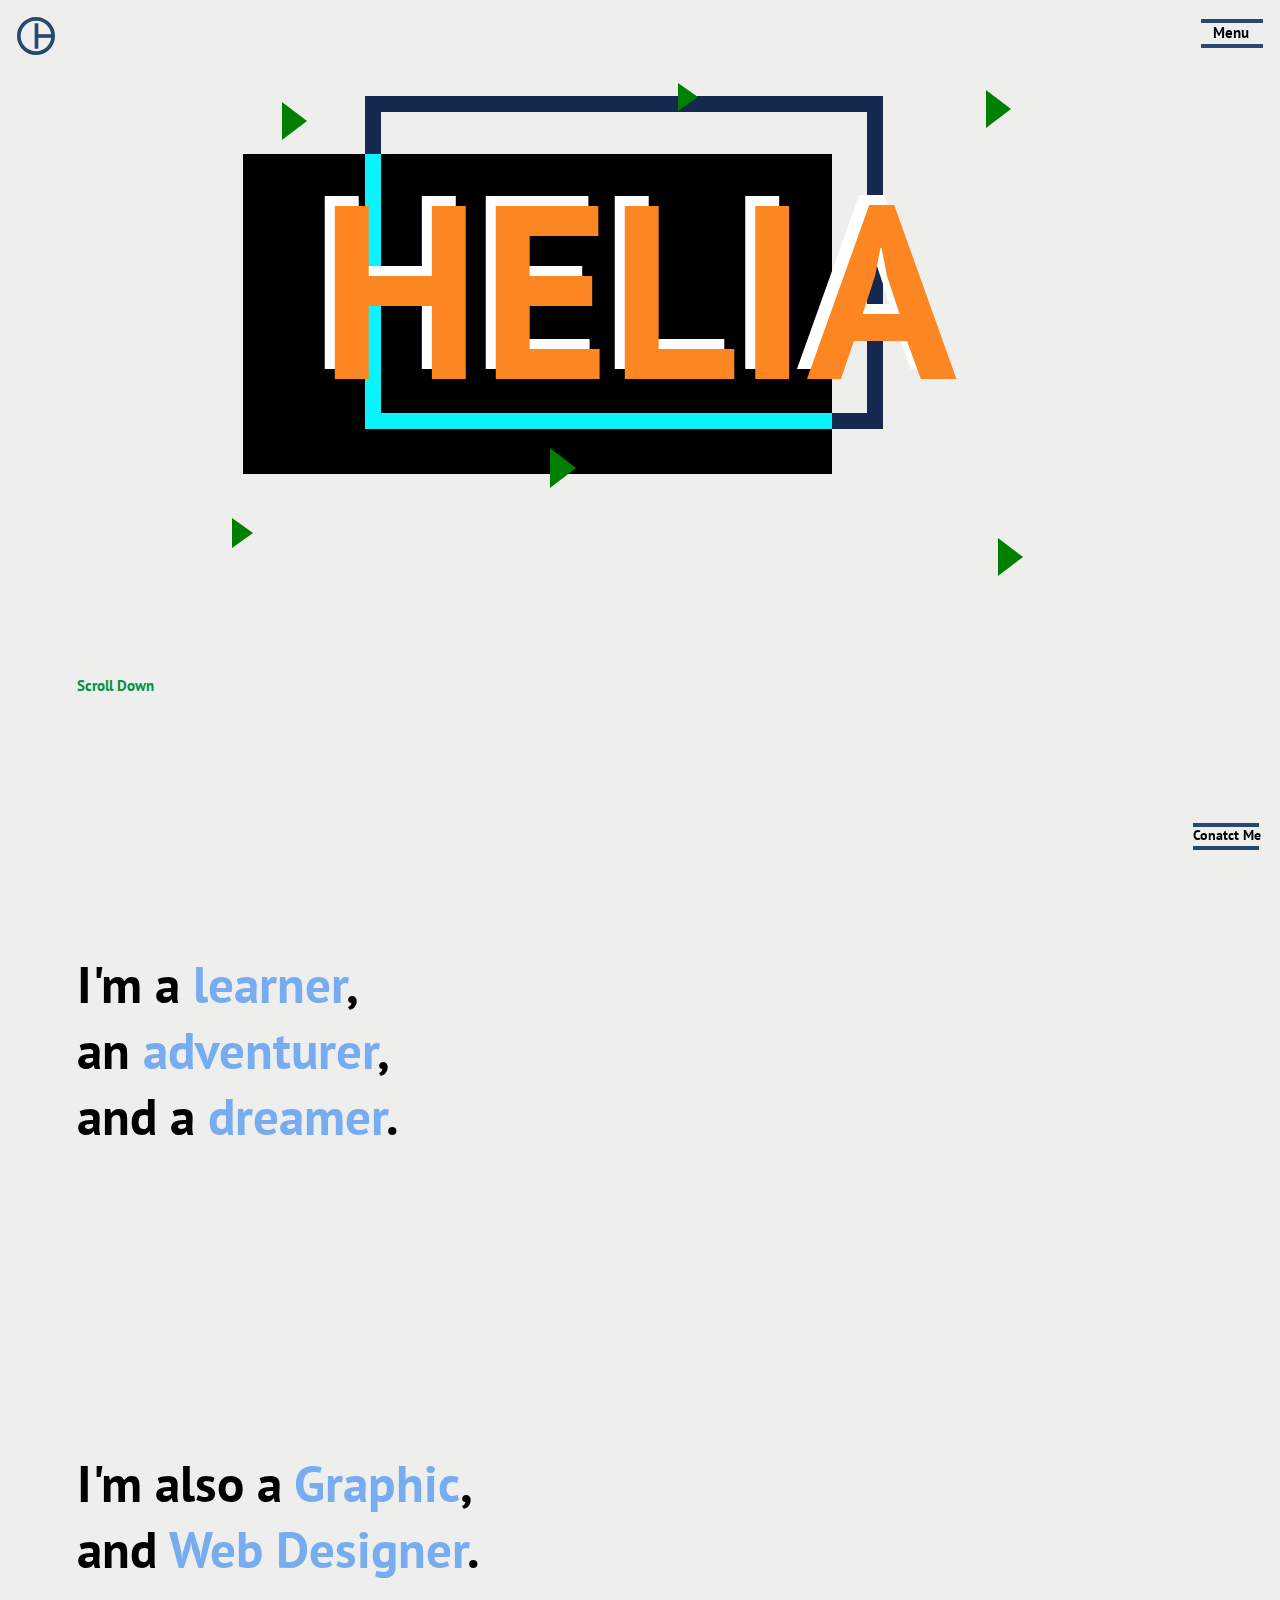
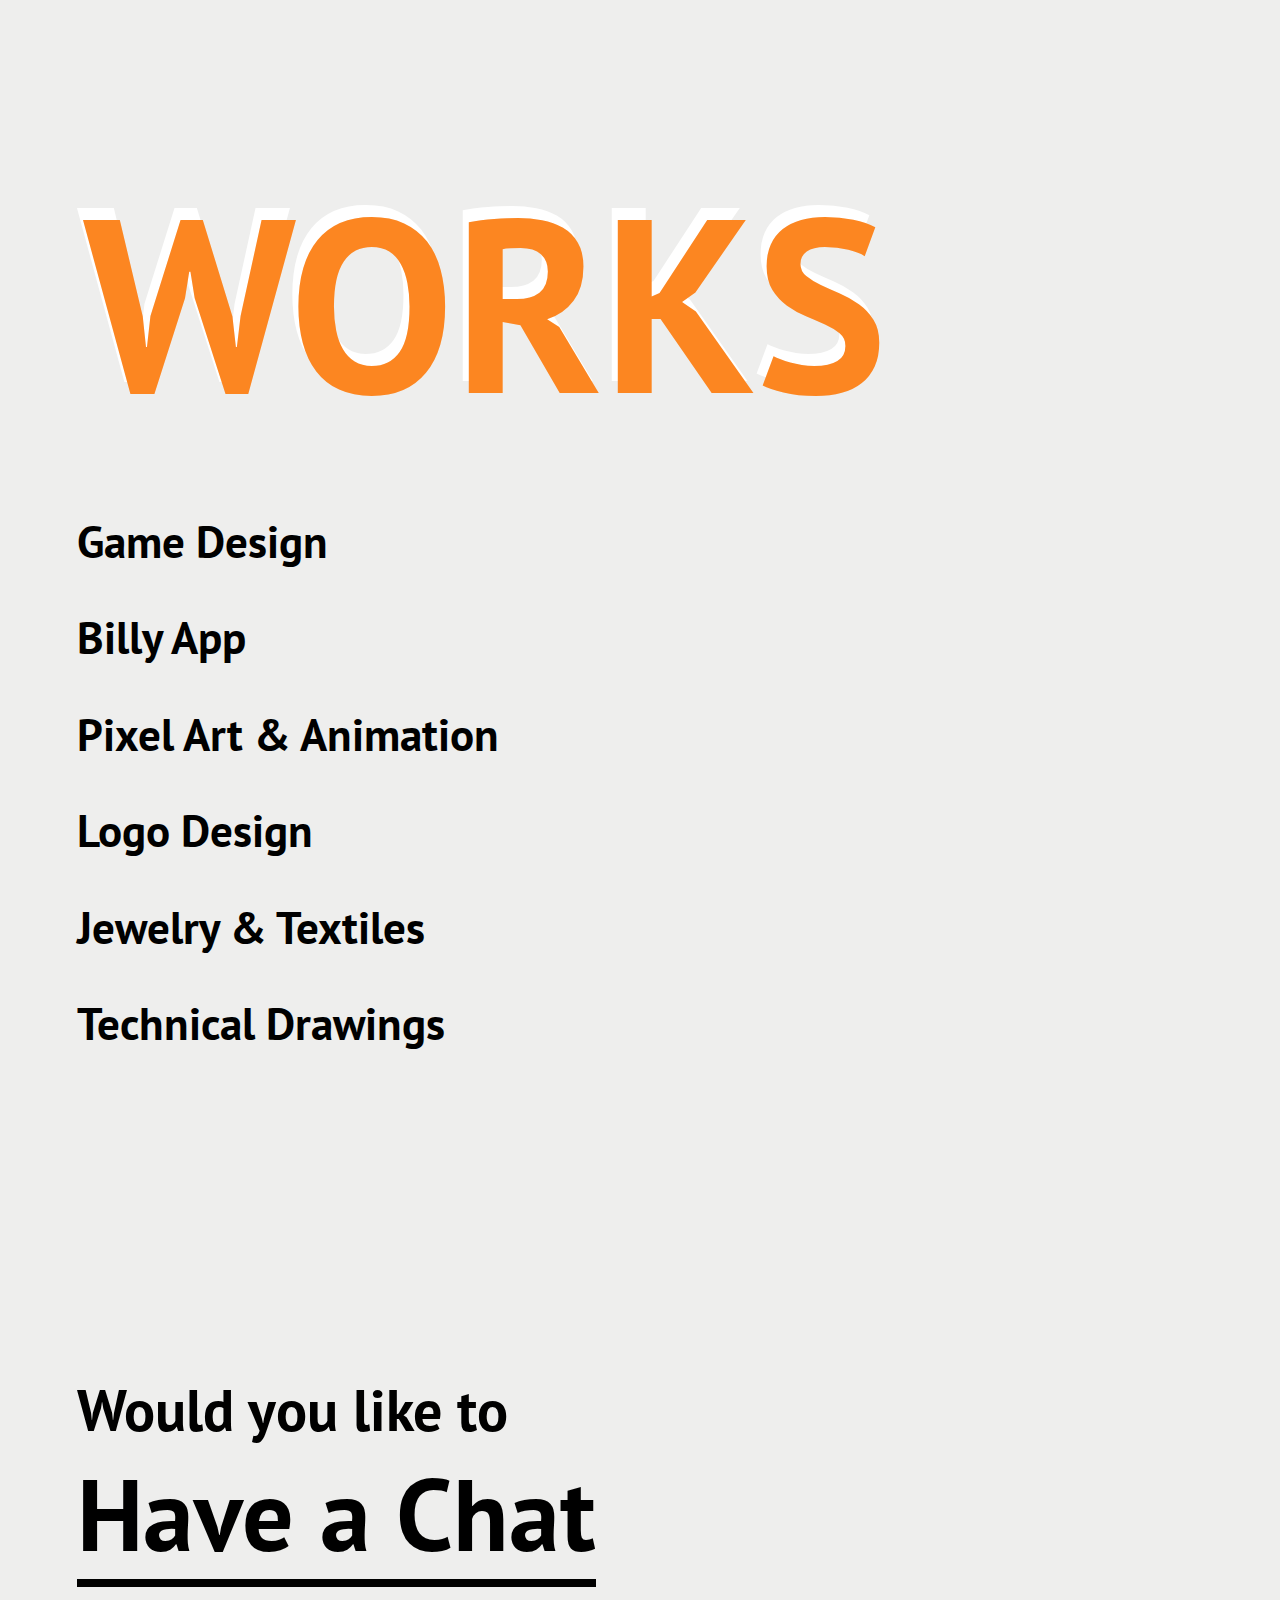
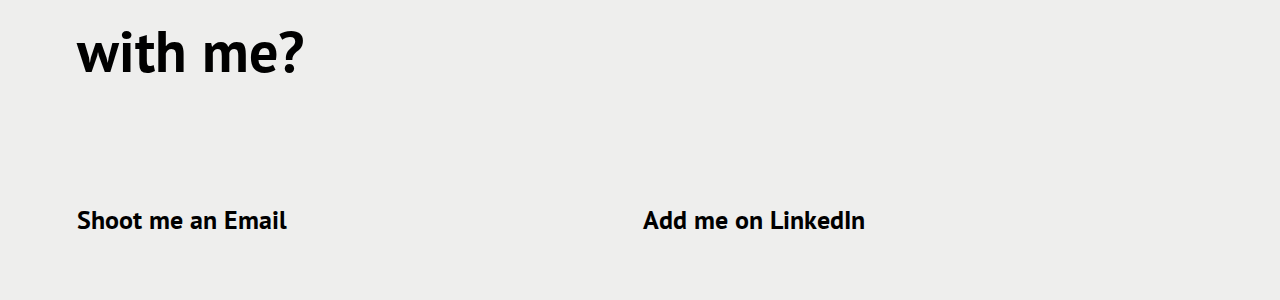
==== index.html @ 4e8e3daa "Add files via upload" ====
<!DOCTYPE html>
<html lang="en">

<head>
  <meta charset="UTF-8">
  <meta name="viewport" content="width=device-width, initial-scale=1.0">
  <meta http-equiv="X-UA-Compatible" content="ie=edge">
  <title>Portfolio</title>
  <link rel="icon" href="images/logo.svg">
  <link rel="stylesheet" href="css/styles.css">
  <link rel="stylesheet" href="css/anim.css">
  <script src="https://cdnjs.cloudflare.com/ajax/libs/gsap/3.8.0/gsap.min.js"></script>
</head>

<body>
  <div class="index-trans trans-3 slide-active"></div>

  <!-- Cursor -->
  <div class="cursor arrow-right"></div>
  <div class="cursor2 arrow-right"></div>
  <div class="cursor3 arrow-right"></div>

  <!-- navbar -->
  <nav>
    <a class="logo-link logo" href="index.html"><img class="logo" src="images/logo.svg" alt="logo"></a>
    <div id="openBtn" class="menu-button">
      <div class="menu-line-one"></div>
      <p class="menu-text">Menu</p>
      <div class="menu-line-two"></div>
    </div>
  </nav>

  <div class="scroll-nav" id="scroll-nav">
    <div id="closeBtn" class="closeBtn">
      <div class="close-line-one"></div>
      <div class="close-line-two"></div>
    </div>
    <a href="index.html" class="nav-link nav-link-cont one">Helia</a>
    <a id="nav-link-close" href="index.html#works" class="nav-link two" onclick="closeTab()">Works</a>
    <a id="nav-link-close" href="index.html#contact" class="nav-link nav-link-cont three" onclick="closeTab()">Contact</a>
    <a href="about.html" class="nav-link four">About</a>
  </div>

  <!-- Contact me button -->
  <div class="social">
    <div class="contact-button" id="social">
      <div class="contact-line-one"></div>
      <p class="contact-text">Conatct Me</p>
      <div class="contact-line-two"></div>
    </div>
    <div class="social-links">
      <a class="linked-btn" target="_blank" href="https://www.linkedin.com/in/helia-gol-mohammadi-613b9521b/">Li</a>
      <a class="mail-btn" target="_blank" href="mailto:heliagmohammadi@gmail.com">Mail</a>
      <a class="twitter-btn" target="_blank" href="https://twitter.com/Hell_yeaw">Tw</a>
    </div>
  </div>

  <!-- Helia Design -->
  <div id="body-f">
    <header class="Helia-design">
      <div class=" gg blue-box" data-speed="1"></div>
      <div class=" gg black-box" data-speed="-1"></div>
      <div class=" gg lightBlue-box" data-speed="1"></div>
      <div class="name1">HELIA</div>
      <div class="name2">HELIA</div>
      <div class=" gg first-triangle" data-speed="3"></div>
      <div class=" gg second-triangle" data-speed="-5"></div>
      <div class=" gg third-triangle" data-speed="6"></div>
      <div class=" gg fourth-triangle" data-speed="-5"></div>
      <div class=" gg fifth-triangle" data-speed="4"></div>
      <div class=" gg sixth-triangle" data-speed="-5"></div>
    </header>

    <!-- my intro -->
    <div class="index-body">
      <p class="scroll-text">Scroll Down</p>
      <main class="description-text">
        <div class="first-text">
          <p>I'm a <span class="blue">learner</span>, <br>
            an <span class="blue">adventurer</span>, <br>
            and a <span class="blue">dreamer</span>.
          </p>
        </div>
        <div class="second-text">
          <p>I'm also a <span class="blue">Graphic</span>, <br>
            and <span class="blue">Web Designer</span>.
          </p>
        </div>
      </main>

      <section class="works" id="works">
        <div class="works1">WORKS</div>
        <div class="works2">WORKS</div>
        <div class="works-links">
          <a href="Game.html" class="links">Game Design</a>
          <a href="bill.html" class="links">Billy App</a>
          <a href="pixel.html" class="links">Pixel Art & Animation</a>
          <a href="logo.html" class="links">Logo Design</a>
          <a href="jewel.html" class="links">Jewelry & Textiles</a>
          <a href="draw.html" class="links">Technical Drawings</a>
        </div>
      </section>

      <footer class="index-footer" id="contact">
        <p class="footer-text">Would you like to </p>
        <span class="footer-change" id="words">Have a Chat</span>
        <p class="footer-text">with me?</p>
        <div class="footer-link-cont">
          <a class="footer-link" target="_blank" href="mailto:heliagmohammadi@gmail.com">Shoot me an Email</a>
          <a class="footer-link" target="_blank" href="https://www.linkedin.com/in/helia-gol-mohammadi-613b9521b/">Add me on LinkedIn</a>
        </div>
      </footer>
    </div>
  </div>

  <script src="https://code.jquery.com/jquery-3.6.0.js" integrity="sha256-H+K7U5CnXl1h5ywQfKtSj8PCmoN9aaq30gDh27Xc0jk=" crossorigin="anonymous"></script>
  <script src="js/anim.js"></script>
  <script src="js/mediaqueryController.js"></script>
  <script type="text/javascript">
    window.onload = () => {
      const indexClick = document.querySelectorAll('.logo-link');
      const indexTransitionEl = document.querySelector('.index-trans');

      setTimeout(() => {
        indexTransitionEl.classList.remove('slide-active');
      }, 500);

      indexClick.forEach(function(t) {
        t.addEventListener('click', e => {
          e.preventDefault();
          const target = e.target.href;

          indexTransitionEl.classList.add('slide-active');

          setInterval(() => {
            window.location.href = target;
          }, 500);
        });
      });

    };
  </script>

  <script src="js/sw-cache.js"></script>
</body>

</html>
---- css/styles.css ----
@import url('https://fonts.googleapis.com/css2?family=PT+Sans:ital,wght@0,400;0,700;1,400;1,700&display=swap');

* {
  padding: 0;
  margin: 0;
  box-sizing: border-box;
  cursor: none;
  scroll-behavior: smooth;
}

body {
  background: #EEEEED;
  font-family: 'PT Sans', sans-serif;
  font-weight: 700;
}

html, body {
  max-width: 100%;
  overflow-x: hidden;
}

.index-body {
  background-image: url(../images/main-line.svg);
  background-repeat: no-repeat;
  background-position: top;
  background-size: 59%;
}

.scroll-text {
  color: #009245;
  position: absolute;
  right: 28.5vmax;
  bottom: 0vmax;
  font-size: 1.2vmax;
}

/* cursor */
.arrow-right {
  width: 0;
  height: 0;
  border-top: 12px solid transparent;
  border-bottom: 12px solid transparent;
  border-left: 20px solid green;
}

.cursor {
  opacity: .8;
  position: fixed;
  pointer-events: none;
  z-index: 23;
}

.cursor2 {
  z-index: -3;
  opacity: 0.35;
  transition: all .2s ease-out;
  position: fixed;
  pointer-events: none;
  left: 0;
  top: 0;
}

.cursor3 {
  z-index: -3;
  opacity: 0.2;
  transition: all .4s ease-out;
  position: fixed;
  pointer-events: none;
  left: 0;
  top: 0;
}

.cursorinnerhover {
  opacity: 1;
}

.cursor-text {
  position: fixed;
  color: green;
  font-size: 1vmax;
  top: -0.4vmax;
  left: 1.7vmax;
  width: 9vmax;
  pointer-events: none;
  z-index: 23;
}

/* navbar */
.logo {
  position: fixed;
  top: 1.3vmax;
  left: 1.3vmax;
  width: 3vmax;
  z-index: 2;
}

.logo:hover {
  width: 3.3vmax;
  transition: all .2s ease-in-out;
}

.menu-button {
  position: fixed;
  top: 1.5vmax;
  right: 1.5vmax;
  z-index: 2;
}

.menu-line-one, .menu-line-two {
  height: .3vmax;
  width: 4.9vmax;
  background-color: #27496D;
  z-index: -2;
  position: fixed;
}

.menu-text {
  padding: 0.2vmax 0.95vmax;
  font-size: 1.2vmax;
  z-index: 20;
}

/* menu open button hover */
.menu-button:hover .menu-text {
  transform: scale(1.5);
  transition: .3s ease-in-out;
  color: #FC8621;
}

.menu-button:hover .menu-line-one {
  transform: translateY(0.96vmax);
  transition: .3s ease-in-out;
}

.menu-button:hover .menu-line-two {
  transform: translateY(-0.96vmax);
  transition: .3s ease-in-out;
}

/* Overlay Navbar */
.scroll-nav {
  width: 100%;
  overflow: hidden;
  height: 0;
  background-color: #87BAF1;
  z-index: 20;
  position: fixed;
  top: 0;
  left: 0;
  transition: all .7s;
  display: grid;
  grid-template-rows: (4, 1fr);
}

.closeBtn {
  position: absolute;
  top: 2vmax;
  right: 2vmax;
  z-index: 10;
}

.close-line-one, .close-line-two {
  height: .3vmax;
  width: 4vmax;
  background-color: #27496D;
}

.close-line-one {
  transform: rotate(45deg);
  transform-origin: center;
  position: relative;
  right: 0.1vmax;
  top: 0.39vmax;
}

.closeBtn:hover .close-line-one {
  transform: rotate(-45deg);
  transition: all 0.6s ease-in-out;
}

.close-line-two {
  transform: rotate(-45deg);
  transform-origin: center;
}

.closeBtn:hover .close-line-two {
  transform: rotate(45deg);
  transition: all 0.6s ease-in-out;
}

.nav-link {
  text-decoration: none;
  color: black;
  font-size: 7vmax;
  padding: 0 0 0 5vmax;
  display: inline;
}

.nav-link:hover {
  text-decoration: underline;
  transform: skewx(-15deg);
  transform-origin: bottom;
  transition-duration: .1s;
}

.nav-link-cont {
  background-color: #77ACF1;
}

.two {
  padding-left: 55vmax;
}

.three {
  padding-left: 17vmax;
}

.four {
  padding-left: 75vmax;
}

/* Contact me button */
.contact-button {
  position: fixed;
  bottom: 4.2vmax;
  right: 1.5vmax;
  z-index: 2;
}

.contact-line-one, .contact-line-two {
  height: .3vmax;
  width: 5.2vmax;
  background-color: #27496D;
  z-index: -2;
  position: fixed;
}

.contact-text {
  padding: 0.2vmax 0vmax;
  font-size: 1.1vmax;
  z-index: 20;
}

/* contact button hover */
.contact-button:hover .contact-text {
  transform: scale(1.5);
  transition: .3s ease-in-out;
  color: #FC8621;
}

.contact-button:hover .contact-line-one {
  transform: translateY(0.96vmax);
  transition: .3s ease-in-out;
}

.contact-button:hover .contact-line-two {
  transform: translateY(-0.96vmax);
  transition: .3s ease-in-out;
}

/* Contact btn links */
.social-links {
  opacity: 0;
  transition: .3s ease-in-out;
}

.twitter-btn, .mail-btn, .linked-btn {
  position: fixed;
  right: 1.5vmax;
  font-size: 1.8vmax;
  text-decoration: none;
  color: black;
}

.change {
  opacity: 1;
  transition: .3s ease-in-out;
}

.linked-btn {
  bottom: 6.5vmax;
}

.twitter-btn {
  bottom: 9vmax;
}

.mail-btn {
  bottom: 11.5vmax;
}

.linked-btn:hover, .twitter-btn:hover, .mail-btn:hover {
  color: #FC8621;
}

/* Helia Design */
.Helia-design {
  height: 90vh;
}

.blue-box {
  border: solid 1.31vmax #142850;
  height: 26vmax;
  width: 40.5vmax;
  position: absolute;
  top: 7.5vmax;
  left: 28.5vmax;
  z-index: 2;
}

.lightBlue-box {
  border-bottom: solid 1.31vmax #0AF4FF;
  border-left: solid 1.31vmax #0AF4FF;
  height: 21.5vmax;
  width: 36.5vmax;
  position: absolute;
  top: 12vmax;
  left: 28.5vmax;
  z-index: 6;
}

.black-box {
  background: black;
  height: 25vmax;
  width: 46vmax;
  position: absolute;
  top: 12vmax;
  left: 19vmax;
  z-index: 4;
}

.name1 {
  font-size: 19.3vmax;
  position: absolute;
  top: 10vmax;
  left: 25vmax;
  color: #FC8621;
  z-index: 15;
}

.name2 {
  font-size: 19.3vmax;
  position: absolute;
  top: 9.2vmax;
  left: 24.2vmax;
  color: white;
  z-index: 12;
}

.first-triangle {
  width: 0;
  height: 0;
  border-top: 1.5vmax solid transparent;
  border-bottom: 1.5vmax solid transparent;
  border-left: 2vmax solid green;
  position: absolute;
  top: 8vmax;
  left: 22vmax;
  z-index: 5;
}

.second-triangle {
  width: 0;
  height: 0;
  border-top: 1.1vmax solid transparent;
  border-bottom: 1.1vmax solid transparent;
  border-left: 1.6vmax solid green;
  position: absolute;
  top: 6.5vmax;
  left: 53vmax;
  z-index: 18;
}

.third-triangle {
  width: 0;
  height: 0;
  border-top: 1.5vmax solid transparent;
  border-bottom: 1.5vmax solid transparent;
  border-left: 2vmax solid green;
  position: absolute;
  top: 7vmax;
  left: 77vmax;
}

.fourth-triangle {
  width: 0;
  height: 0;
  border-top: 1.1vmax solid transparent;
  border-bottom: 1.1vmax solid transparent;
  border-left: 1.6vmax solid green;
  position: absolute;
  bottom: 12vmax;
  left: 78vmax;
}

.fourth-triangle {
  width: 0;
  height: 0;
  border-top: 1.5vmax solid transparent;
  border-bottom: 1.5vmax solid transparent;
  border-left: 2vmax solid green;
  position: absolute;
  top: 42vmax;
  left: 78vmax;
}

.fifth-triangle {
  width: 0;
  height: 0;
  border-top: 1.6vmax solid transparent;
  border-bottom: 1.6vmax solid transparent;
  border-left: 2.1vmax solid green;
  position: absolute;
  top: 35vmax;
  left: 43vmax;
  z-index: 18;
}

.sixth-triangle {
  width: 0;
  height: 0;
  border-top: 1.2vmax solid transparent;
  border-bottom: 1.2vmax solid transparent;
  border-left: 1.7vmax solid green;
  position: absolute;
  top: 40.5vmax;
  left: 18.1vmax;
  z-index: 18;
}

/* my-intro */
.description-text {
  padding: 10vmax 0;
  height: 180vh;
  display: grid;
  grid-template-columns: 1fr, 1fr;
  grid-template-rows: 1fr, 1fr;
}

.first-text {
  grid-row: 1/2;
  grid-column: 1/2;
  font-size: 5vmax;
  padding: 10vmax 6vmax 12vmax;
}

.blue {
  color: #77ACF1;
}

.second-text {
  grid-row: 2/2;
  grid-column: 2/2;
  font-size: 5vmax;
  padding: 10vmax 6vmax 5vmax 0;
}

/* Works */
.works1 {
  font-size: 19.3vmax;
  color: white;
  z-index: 12;
  position: relative;
  display: inline;
  left: 27.5vmax;
}

.works2 {
  font-size: 19.3vmax;
  color: #FC8621;
  z-index: 15;
  position: relative;
  display: inline;
  left: 28.5vmax;
  bottom: 24vmax;
}

.works-links {
  position: relative;
  left: 28vmax;
  bottom: 23vmax;
  width: 50%;
}

.links {
  text-decoration: none;
  font-size: 4vmax;
  color: black;
  display: block;
  padding-top: 3vmax;
}

.links:hover {
  text-decoration: underline;
  transform: skewx(-15deg);
  transform-origin: bottom;
  transition-duration: .1s;
}

/* footer */
.index-footer {
  padding: 0 6vmax 4vmax;
}

.footer-text {
  font-size: 5vmax;
}

.footer-change {
  font-size: 9vmax;
  border-bottom: solid black 5px;
  transform-origin: bottom;
  display: inline-block;
}

.footer-link-cont {
  display: flex;
  justify-content: space-between;
  align-items: center;
  width: 50%;
}

footer p {
  padding-top: 2vmax;
}

.footer-link {
  text-decoration: none;
  color: black;
  font-size: 2vmax;
  margin: 9vmax 0 1vmax;
}

.footer-link:hover {
  text-decoration: underline;
  transform: skewx(-15deg);
  transform-origin: bottom;
  transition-duration: .1s;
}

/* About me page */
.abt-body {
  background-image: url(../images/abt.svg);
  background-repeat: no-repeat;
  background-position: top;
  background-size: 59%;
}

.abt-header {
  z-index: 3;
  height: 140vh;
}

.abt-org {
  color: #E26A2C;
  font-size: 8vmax;
}

.abt-txt {
  font-size: 5vmax;
  padding: 10vmax 6vmax 7vmax;
}

.abt-txt2 {
  padding: 0.5vmax 6vmax;
  font-size: 1.7vmax;
  font-weight: 500;
  width: 75%;
  line-height: 3.5vmax;
}

.abt-links {
  height: 100vh;
  padding: 1vmax 6vmax 0;
}

.abt-linkel {
  font-size: 3vmax;
  text-decoration: none;
  color: black;
  display: inline-block;
  padding-top: 2.5vmax;
}

.display-links-abt, .display-links-Ref {
  height: 0;
  width: 90%;
  z-index: 14;
  overflow: hidden;
  transition: all 0.2s;
}

.changeAbt {
  height: 10vh;
}

.changeRef {
  height: 40vh;
}

.abt-linkel:hover, .abt-linkel-2:hover {
  text-decoration: underline;
  transform: skewx(-15deg);
  transform-origin: bottom;
  transition-duration: .1s;
}

.abt-linkel-2 {
  font-size: 1.7vmax;
  text-decoration: none;
  color: black;
  display: inline-block;
  padding-top: 2.5vmax;
  padding-right: 3vmax;
}

.pic-cont {
  height: 130vh;
}

.my-pic {
  position: relative;
  left: 38vmax;
  top: 5vmax;
  width: 40%;
  border-radius: 20px;
}

/* game-design page */
.game-header {
  background-color: #B9CEEB;
  background-image: url(../images/game-line.svg);
  background-repeat: no-repeat;
  background-position: center;
  background-size: 101%;
  display: flex;
  justify-content: center;
  align-items: center;
}

.game-header h2 {
  font-size: 10vmax;
  z-index: 1;
}

.game-sec-one {
  display: grid;
  grid-template-columns: (3, 1fr);
  margin-top: 4vmax;
}

.game-proj {
  grid-column: 1/3;
  border: solid black 1px;
  padding: 2vmax;
  margin: 2vmax 1vmax 2vmax 8vmax;
}

.game-proj-2 {
  border: solid black 1px;
  margin: 0 8vmax 5vmax;
  padding: 2vmax;
}

.game-contrib {
  grid-column: 3/4;
  border: solid black 1px;
  padding: 2vmax;
  margin: 2vmax 8vmax 2vmax 1vmax;
  min-width: 392px;
}

.game-sec-one h3 {
  font-size: 3vmax;
  padding-bottom: 1.5vmax;
}

.game-sec-one h5 {
  font-size: 1.5vmax;
  padding: 0.7vmax 0;
}

.game-sec-one p {
  font-weight: 500;
  font-size: 1.2vmax;
  line-height: 1.8vmax;
}

#tools {
  padding-bottom: 1vmax;
  font-size: 1.3vmax;
  font-weight: 600;
}

.game-contrib a {
  text-decoration: none;
  color: black;
  font-weight: 500;
  font-size: 1.2vmax;
}

.game-contrib a:hover {
  color: #77ACF1;
  text-decoration: underline;
  transition: all .3s ease-in-out;
}

.game-img {
  padding: 2vmax 0;
  display: flex;
  justify-content: center;
}

.game-img-og {
  width: 83.5%;
}

.game-img-two {
  margin: 2vmax 8vmax 2vmax;
}

.game-pic-1 {
  width: 53.1%;
}

.game-pic-2 {
  width: 46.4%;
}

.game-footer {
  background-color: #F7DAD9;
  background-image: url(../images/web-line.svg);
  background-repeat: no-repeat;
  background-position: center;
  background-size: 101%;
  display: flex;
  justify-content: center;
  align-items: center;
}

.game-footer h2 {
  font-size: 10vmax;
  z-index: 1;
  transition: .5s ease-in-out;
}

.game-linkss {
  text-decoration: underline;
  color: black;
  font-weight: 500;
}

.game-linkss:hover {
  color: #77ACF1;
  text-decoration: underline;
  transition: all .3s ease-in-out;
}

.last-section {
  margin-bottom: 5vmax;
}

/* web design page */
.web-header h2 {
  font-size: 10vmax;
  z-index: 2;
}

.web-header {
  display: flex;
  justify-content: center;
  align-items: center;
  background-color: #F7DAD9;
  background-image: url(../images/web-line.svg);
  background-repeat: no-repeat;
  background-position: center;
  background-size: 101%;
}

.web-footer {
  background-color: #C1CFC0;
  background-image: url(../images/pixel-line.svg);
  background-repeat: no-repeat;
  background-position: center;
  background-size: 101%;
  display: flex;
  justify-content: center;
  align-items: center;
}

.web-footer h2 {
  font-size: 10vmax;
  z-index: 1;
  transition: .5s ease-in-out;
}

.web-gif {
  padding: 2vmax 0;
  display: flex;
  justify-content: center;
  width: 84%;
}

.web-sec-one p {
  font-weight: 500;
}

/* pixel art page */
.pixel-header h2 {
  font-size: 10vmax;
  z-index: 2;
}

.pixel-header {
  display: flex;
  justify-content: center;
  align-items: center;
  background-color: #C1CFC0;
  background-image: url(../images/pixel-line.svg);
  background-repeat: no-repeat;
  background-position: center;
  background-size: 101%;
}

.pixel-footer {
  background-color: #DBC6EB;
  background-image: url(../images/logo-line.svg);
  background-repeat: no-repeat;
  background-position: center;
  background-size: 101%;
  display: flex;
  justify-content: center;
  align-items: center;
}

.pixel-footer h2 {
  font-size: 10vmax;
  z-index: 1;
  transition: .5s ease-in-out;
}

.pixel-img-two {
  margin: 2vmax 8vmax 2vmax;
  display: flex;
  justify-content: space-between;
}

.pixel-pic-1 {
  width: 50%;
  padding: 1vmax;
}

.pixel-pic-2 {
  width: 50%;
  padding: 1vmax;
}

.pixel-pic-3 {
  width: 50%;
  padding: 1vmax;
}

.pixel-gif {
  padding: 2vmax 0;
  display: flex;
  justify-content: center;
  width: 30%;
}

.pixel-img {
  padding:  0;
  display: flex;
  justify-content: center;
}

.pixel-img2 {
  padding:  0 0 6vmax 3vmax;
  display: flex;
  justify-content: center;
}

.pixel-img-three {
  margin: 1.5vmax 8vmax 0vmax;
}

.pixel-pic-3 {
  width: 45.5%;
}

.pixel-pic-4 {
  width: 54%;
  padding-bottom: 1vmax
}

/* Logo Design page */
.logo-header {
  background-color: #DBC6EB;
  background-image: url(../images/logo-line.svg);
  background-repeat: no-repeat;
  background-position: center;
  background-size: 101%;
  display: flex;
  justify-content: center;
  align-items: center;
}

.logo-header h2 {
  font-size: 10vmax;
  z-index: 1;
}

#jjjjj {
  display: inline;
}

.logo-brief-link {
  color: black;
  font-weight: 500;
  font-size: 1.2vmax;
  padding-left: 1vmax;
}

.logo-brief-link:hover {
  color: #77ACF1;
  transition: all .3s ease-in-out;
}

#logo-brief-text {
  margin-bottom: 0;
  margin-top: 2.5vmax;
}

.logo-proj {
  border: solid black 1px;
  margin: 0 8vmax 5vmax;
  padding: 2vmax;
}

.logo-pic-1 {
  width: 49.8%;
}

.logo-pic-2 {
  width: 49.8%;
}

.logo-v1 {
  width: 45%;
  margin-left: 4vmax;
}

.logo-v2 {
  width: 20%;
  margin-left: 18vmax;
  margin-bottom: 3vmax;
}

#logo-stickers {
  margin-top: 3vmax;
}

.logo-four {
  width: 50%;
}

.logo-five {
  width: 49%;
}

.logo-img-two {
  margin: 2vmax 8vmax 10vmax;
  display: flex;
  justify-content: space-between;
}

.logo-one {
  width: 32.5%;
  padding: 1vmax;
  padding-left: 0;
}

.logo-two {
  width: 32.5%;
  padding: 1vmax;
}

.logo-three {
  width: 32.5%;
  padding: 1vmax;
  padding-right: 0;
}

.logo-footer {
  background-color: #F2DDC1;
  background-image: url(../images/jewel-line.svg);
  background-repeat: no-repeat;
  background-position: center;
  background-size: 101%;
  display: flex;
  justify-content: center;
  align-items: center;
}

.logo-footer h2 {
  font-size: 9vmax;
  z-index: 1;
  transition: .5s ease-in-out;
}

/* Jewelery and Textiles page */
.jewel-header {
  background-color: #F2DDC1;
  background-image: url(../images/jewel-line.svg);
  background-repeat: no-repeat;
  background-position: center;
  background-size: 101%;
  display: flex;
  justify-content: center;
  align-items: center;
}

.jewel-header h2 {
  font-size: 9vmax;
  z-index: 1;
  transition: .5s ease-in-out;
}

.jewel-footer {
  background-color: #E4D3CF;
  background-image: url(../images/draw-line.svg);
  background-repeat: no-repeat;
  background-position: center;
  background-size: 101%;
  display: flex;
  justify-content: center;
  align-items: center;
}

.jewel-footer h2 {
  font-size: 9vmax;
  z-index: 1;
}

.jewel-head-img {
  width: 83.5%;
  margin-top: 5vmax;
}

.jewel-pic-1 {
  width: 49.51%;
}

.jewel-pic-2 {
  width: 49.51%;
}

.jewel-pic-3 {
  width: 48.15%;
}

.jewel-pic-4 {
  width: 51.4%;
}

.jewel-pic-5 {
  width: 47.7%;
}

.jewel-pic-6 {
  width: 51.8%;
}

.jewel-og2 {
  width: 66%;
}

.jewel-one2, .jewel-two2 {
  width: 95%;
}

.jewel-one2 {
  margin-bottom: 1vmax;
}

.j-last {
  margin-bottom: 6vmax;
}

/* Tecnical Drawings page */
.draw-header {
  background-color: #E4D3CF;
  background-image: url(../images/draw-line.svg);
  background-repeat: no-repeat;
  background-position: center;
  background-size: 101%;
  display: flex;
  justify-content: center;
  align-items: center;
}

.draw-header h2 {
  font-size: 9vmax;
  z-index: 1;
}

.draw-home-line {
  margin: 5vmax auto .5vmax;
  color: grey;
  border-width: .3vmax;
  border-style: dotted none none;
  width: 83.8%;
}

.draw-footer {
  background-color: #EEEEED;
  background-image: url(../images/home-page-footer.jpg);
  background-repeat: no-repeat;
  background-position: center;
  background-size: 65%;
  display: flex;
  justify-content: center;
  align-items: center;
}

.draw-footer h2 {
  font-size: 9vmax;
  z-index: 1;
  transition: .5s ease-in-out;
}

.taz-one {
  width: 100%;
  /* min-width: 640px; */
  /* height: 55vmax; */
  margin: 0 0.45vmax;
  display: flex;
  flex-flow: row wrap;
  justify-content: center;
  align-items: center;
}

.post-module {
  position: relative;
  z-index: 1;
  display: block;
  min-width: 15vmax;
  max-width: 40vmax;
  margin: 1.9vmax;
  height: 100%;
}

.post-module .thumbnail img {
  display: block;
  width: 100%;
}

.post-module .thumbnail .img-taz-2 {
  display: block;
  width: 98.2%;
}

.post-module .thumbnail {
  height: 100%;
  overflow: hidden;
}

.post-module .thumbnail .figcap {
  position: absolute;
  top: 1.4vmax;
  left: 1.2vmax;
  z-index: 1;
  font-size: 1.2vmax;
  color: black;
}

.bugs-container {
  display: flex;
  justify-content: space-around;
  align-items: center;
  margin: 4vmax 8vmax 4vmax;
}

.bug-og {
  width: 67.9%;
  margin-right: 1vmax;
}

.bug-one, .bug-two {
  width: 100%;
}

.bug-one {
  margin-bottom: 1vmax;
}

.bugs-second-container {
  display: flex;
  flex-direction: column;
  justify-content: center;
  align-items: center;
}

.bug-og2 {
  width: 51.2%;
  margin-right: 1vmax;
}

.bug-one2, .bug-two2 {
  width: 100%;
}

.bug-one2 {
  margin-bottom: 1vmax;
}

.draw-last {
  margin-bottom: 9vmax;
}


/* elements transition */
.slide-toview {
  opacity: 0;
  transform: translateY(1em);
  transition: all 1s .3s ease-in-out;
}

.slide-toview.is-visible {
  opacity: 1;
  transform: translateY(0);
}

.slide-toview2 {
  opacity: 0;
  transform: translateY(1em);
  transition: all 1s .1s ease-in-out;
}

.slide-toview2.is-visible {
  opacity: 1;
  transform: translateY(0);
}

.slide-toview-footer {
  opacity: 0;
  transform: translateY(1em);
  transition: all 1s ease-in-out;
}

.slide-toview-footer.is-visible {
  opacity: 1;
  transform: translateY(0);
}

.fade-in {
  opacity: 0;
  transition: all 1s .3s ease-in-out;
}

.fade-in.is-visible {
  opacity: 1;
}

/* page transition */
a.big {
  width: 100%;
  height: 100%;
  position: absolute;
  top: 0;
  left: 0;
  z-index: 2;
}

.wrapper {
  position: absolute;
  top: 0;
  z-index: 1;
  width: 100%;
}

.fade {
  opacity: 1;
  transition: all .3s ease;
}

.grow {
  height: 65vh;
  position: relative;
  bottom: 0;
  left: 0;
  transition: all .5s ease;
  display: flex;
  flex-direction: column;
  justify-content: center;
  align-items: center;
}

.grow.is-active {
  height: 100vh;
  width: 100%;
}

.exit {
  transition: all .5s ease;
}

.trans-3 {
  position: fixed;
  top: 0;
  left: 0;
  width: 100%;
  height: 100vh;
  z-index: 101;
  background-color: #EEEEED;
  opacity: 0;
  pointer-events: none;
  transition: 0.5s ease-in-out;
}

.trans-3.slide-active {
  pointer-events: all;
  opacity: 1;
  transition: 1s ease-in-out;
}
---- css/anim.css ----
/* large screen */
/* @media screen and (min-width: 900px) {
  .abt-links {
    margin: 15vmax 0;
  }
} */

@media screen and (min-width: 1800px) {

  .index-body {
    background-size: 70%;
  }
}

@media screen and (min-width: 1900px) {

  .index-body {
    background-size: 0%;
  }
}

/* cursor */
@media screen and (max-width: 1500px) {
  *{
    cursor: default;
  }
  .cursor, .cursor2, .cursor3 {
    display: none;
  }

  .links {
    font-size: 3vmax;
  }

  .index-body {
    background-size: 63%;
  }
}

/* Tablet view */
@media screen and (max-width: 1300px) {

  .index-body {
    background-size: 0%;
  }

  .scroll-text {
    left: 6vmax;
    position: relative;
  }

  /* Helia Design */
  .Helia-design {
    height: 75vh;
  }

  /* my-intro */
  .description-text {
    padding: 0;
    height: 115vh;
  }

  .first-text {
    font-size: 4vmax;
    margin-top: 10vmax;
  }

  .second-text {
    grid-row: 2/2;
    grid-column: 1/2;
    font-size: 4vmax;
    padding: 0 6vmax;
  }

  /* Works */
  .works1 {
    font-size: 19.3vmax;
    left: 6vmax;
  }

  .works2 {
    font-size: 19.3vmax;
    left: 6.5vmax;
  }

  .works-links {
    left: 6vmax;
    width: 70%;
  }

  .links {
    font-size: 3.5vmax;
    padding-top: 3vmax;
  }

  /* footer */
  .footer-text {
    font-size: 4.5vmax;
  }

  .footer-change {
    font-size: 8vmax;
    border-bottom: solid black .7vmax;
  }

  .footer-link-cont {
    width: 70%;
  }

  footer p {
    padding-top: 2vmax;
  }

  /* About me page */
  .abt-body {
    background-size: 0%;
  }

  .abt-header {
    height: 100vh;
  }

  .abt-links {
    height: 45vh;
    margin: 15vmax 0;
  }

  .abt-linkel {
    font-size: 3vmax;
    padding-top: 2vmax;
  }

  .pic-cont {
    height: 80vh;
  }

  .my-pic {
    position: relative;
    left: 6vmax;
    top: 0vmax;
    width: 40%;
  }

  /* game-design page */
  .game-sec-one {
    grid-template-rows: (2, 1fr);
  }

  .game-proj {
    grid-column: 1/4;
    grid-row: 1/2;
    margin: 2vmax 6vmax;
  }

  .game-proj-2 {
    grid-column: 1/4;
    grid-row: 1/2;
    margin: 2vmax 6vmax;
  }

  .game-contrib {
    grid-column: 1/4;
    grid-row: 2/2;
    margin: 2vmax 6vmax;
  }

  .game-sec-one h3 {
    font-size: 2vmax;
  }

  /* page transition */
  .grow {
    height: 45vh;
  }

}

@media screen and (max-width: 1000px) {
  .Helia-design {
    height: 50vh;
  }
}

@media screen and (max-width: 800px) {

  /* Helia Design */
  .Helia-design {
    height: 40vh;
  }

  .blue-box {
    border: solid 1vmax #142850;
    height: 20.5vmax;
    width: 30vmax;
    position: absolute;
    top: 7.5vmax;
    left: 15vmax;
    z-index: 2;
  }

  .lightBlue-box {
    border-bottom: solid 1vmax #0AF4FF;
    border-left: solid 1vmax #0AF4FF;
    height: 16vmax;
    width: 26vmax;
    position: absolute;
    top: 12vmax;
    left: 15vmax;
    z-index: 6;
  }

  .black-box {
    background: black;
    height: 20vmax;
    width: 35.5vmax;
    position: absolute;
    top: 12vmax;
    left: 5.5vmax;
    z-index: 4;
  }

  .name1 {
    font-size: 14vmax;
    position: absolute;
    top: 11vmax;
    left: 16vmax;
    color: #FC8621;
    z-index: 15;
  }

  .name2 {
    font-size: 14vmax;
    position: absolute;
    top: 10.4vmax;
    left: 15.2vmax;
    color: white;
    z-index: 12;
  }

  .first-triangle, .second-triangle, .third-triangle, .fourth-triangle, .fifth-triangle, .sixth-triangle {
    display: none;
  }

  /* my-intro */
  .description-text {
    padding: 0;
    height: 60vh;
  }

  .first-text {
    margin-top: 3vmax;
  }

  /* Works */
  .works1 {
    font-size: 16vmax;
    left: 6vmax;
    display: inline;
  }

  .works2 {
    font-size: 16vmax;
    bottom: 19.8vmax;
    display: inline;
  }

  .works-links {
    margin-top: 7vmax;
    left: 6vmax;
    width: 50%;
  }

  .links {
    font-size: 3.5vmax;
    padding-top: 3vmax;
  }


  /* About me page */
  .abt-body {
    background-size: 0%;
  }

  .abt-header {
    height: 80vh;
  }

  .abt-links {
    height: 40vh;
    margin: 3vmax;
  }

  .abt-linkel {
    font-size: 3vmax;
    padding-top: 2vmax;
  }

  .pic-cont {
    height: 30vh;
  }

  .my-pic {
    position: relative;
    left: 6vmax;
    top: 0vmax;
    width: 40%;
  }

  /* game-design page */
  .game-sec-one {
    grid-template-rows: (2, 1fr);
  }

  .game-proj {
    grid-column: 1/4;
    grid-row: 1/2;
    margin: 2vmax 6vmax;
  }

  .game-proj-2 {
    grid-column: 1/4;
    grid-row: 1/2;
    margin: 2vmax 6vmax;
  }

  .game-contrib {
    grid-column: 1/4;
    grid-row: 2/2;
    margin: 2vmax 6vmax;
  }

  .game-sec-one h3 {
    font-size: 2vmax;
  }

  /* page transition */
  .grow {
    height: 45vh;
  }

}

@media screen and (max-width: 650px) {
  .two {
    padding-left: 5vmax;
  }

  .three {
    padding-left: 5vmax;
  }

  .four {
    padding-left: 5vmax;
  }
}

@media screen and (max-width: 410px) {
  .abt-header {
    height: 120vh;
  }

  .abt-links {
    height: 35vh;
    margin-top: 9vmax;
  }

  .pic-cont {
    height: 35vh;
  }

  .my-pic {
    width: 55%;
  }
}
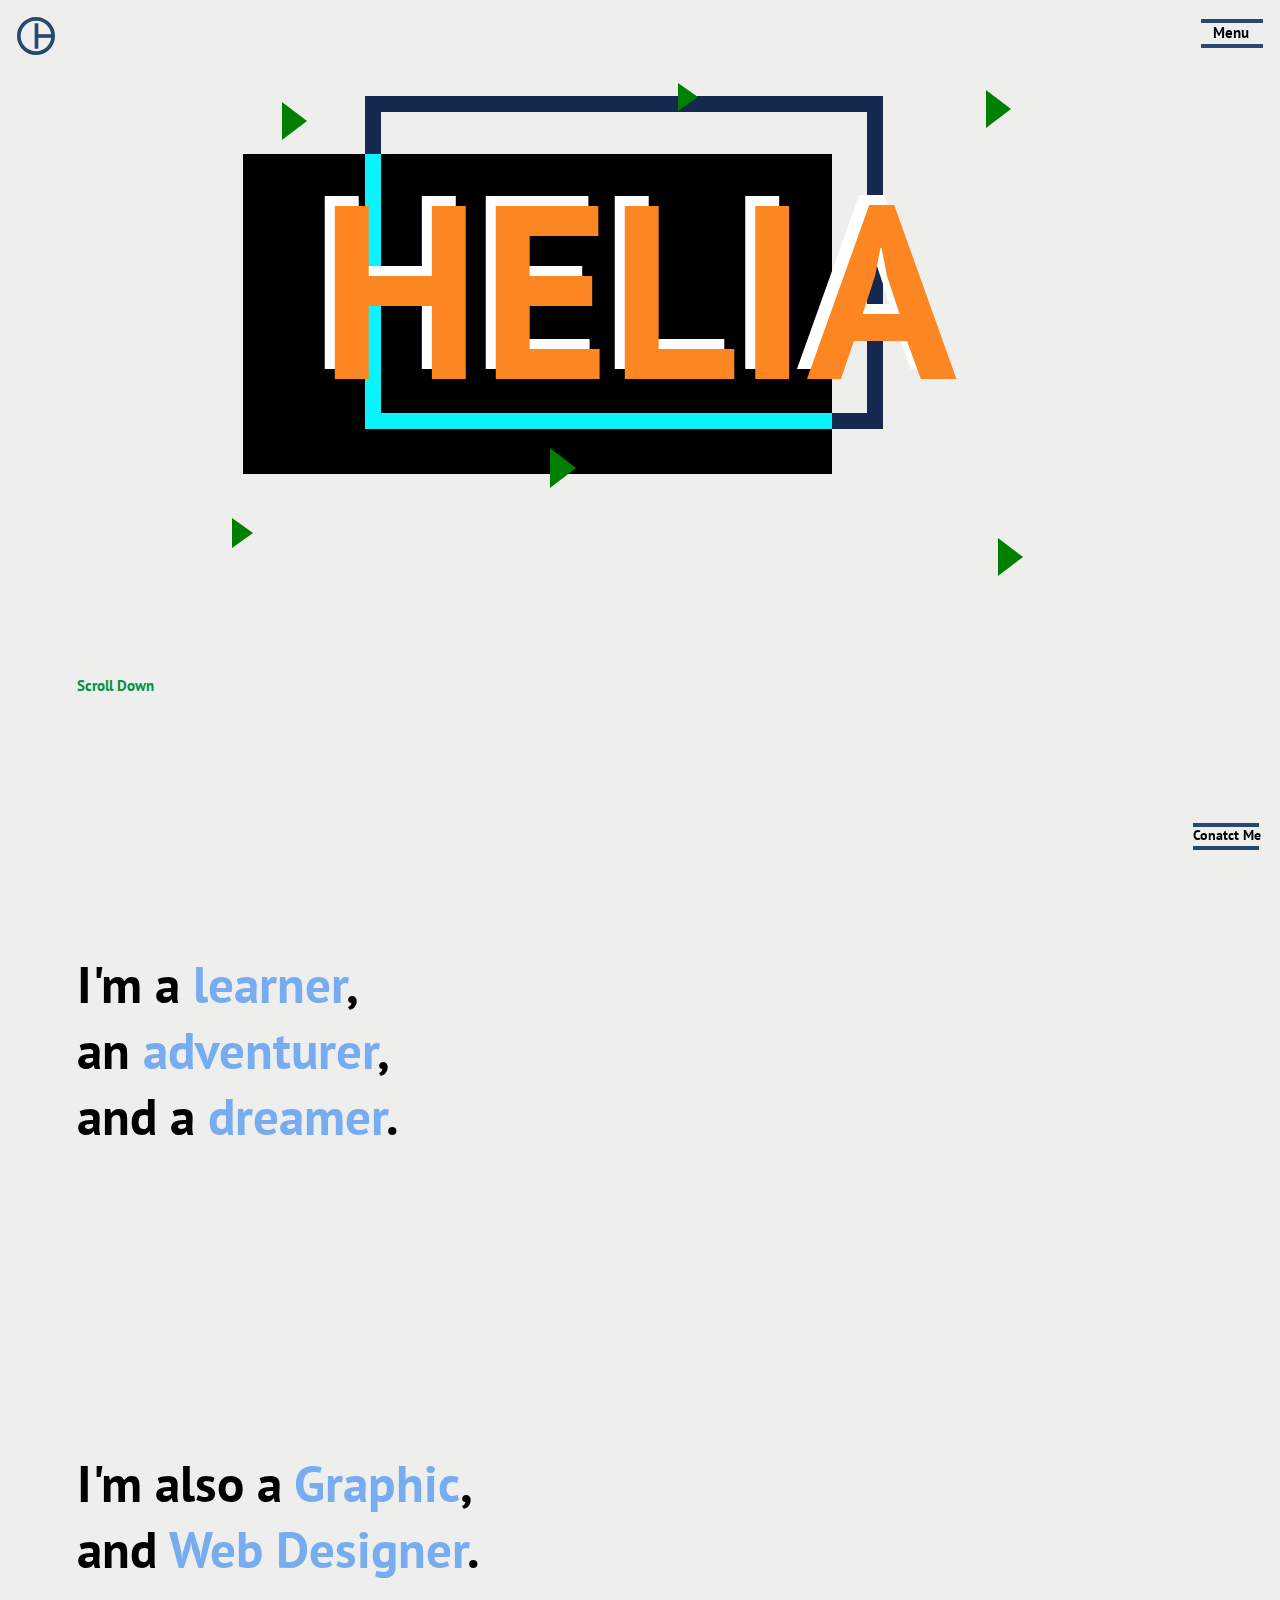
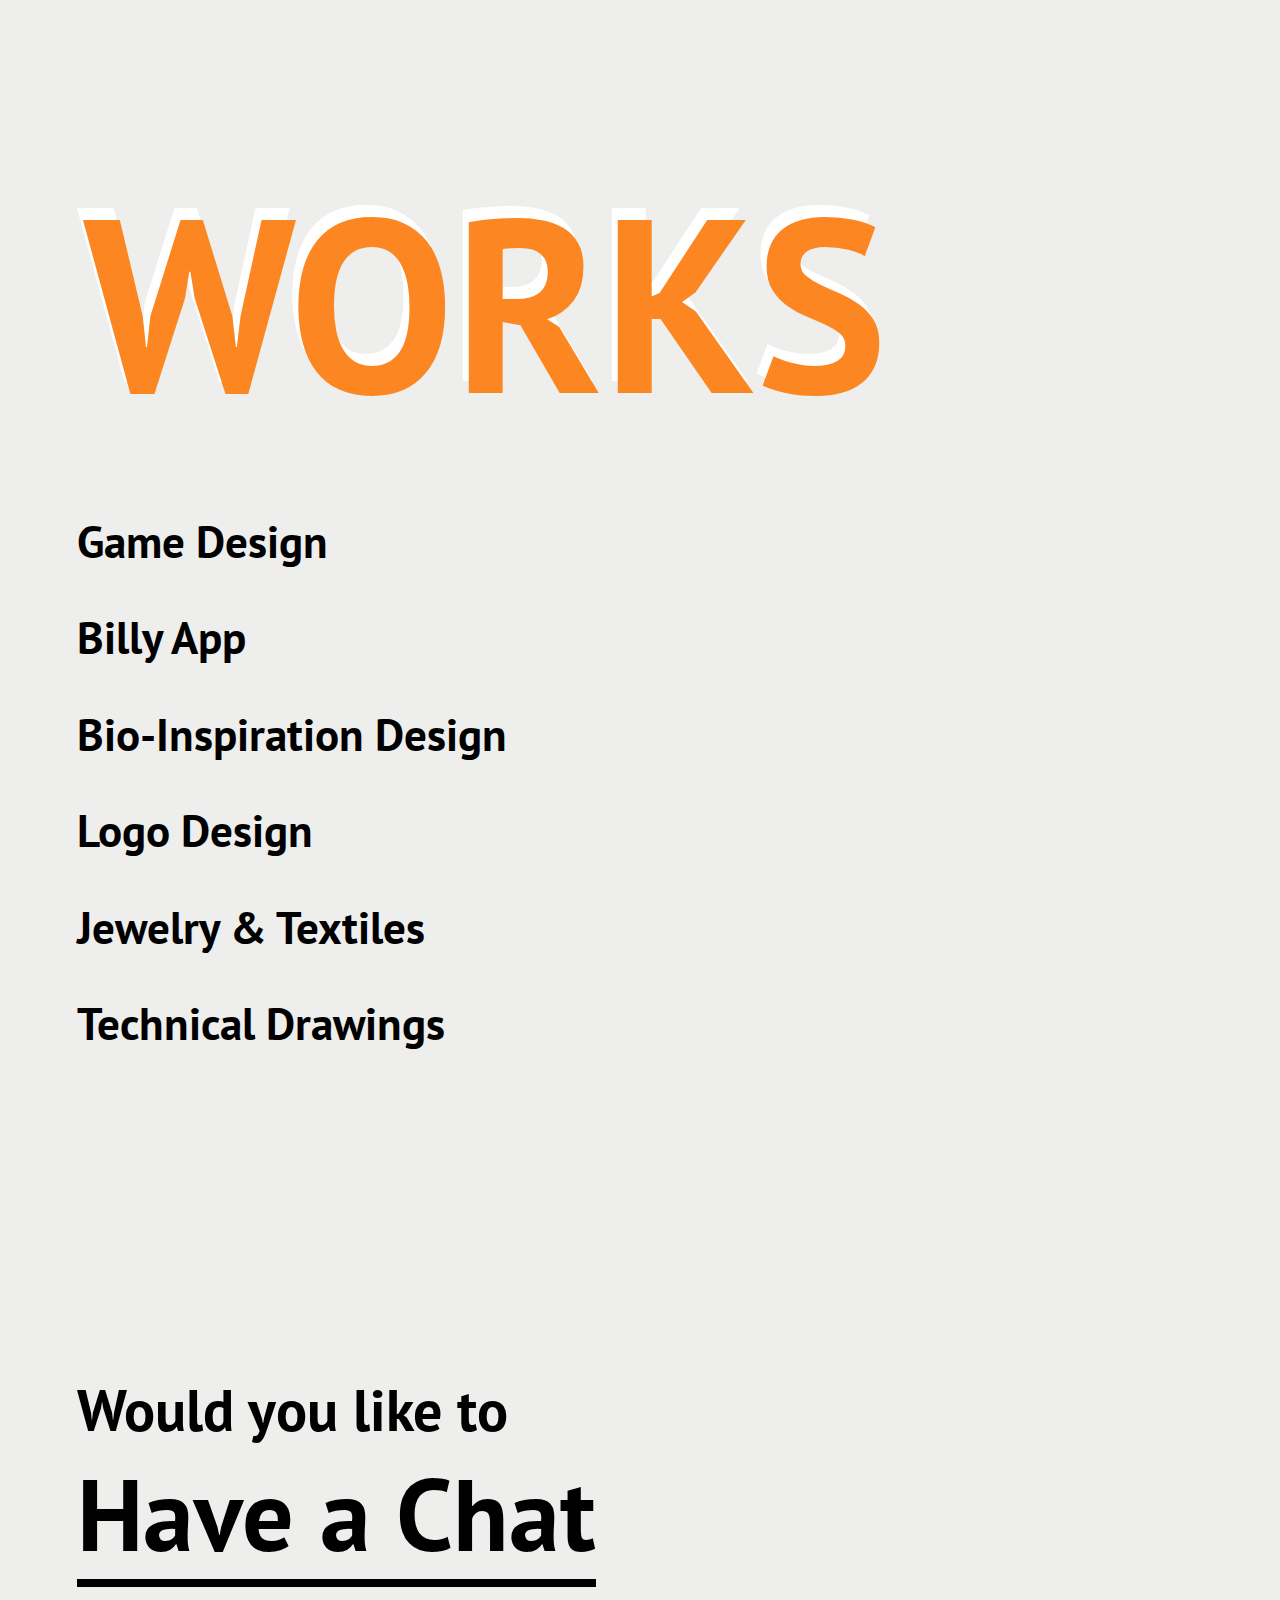
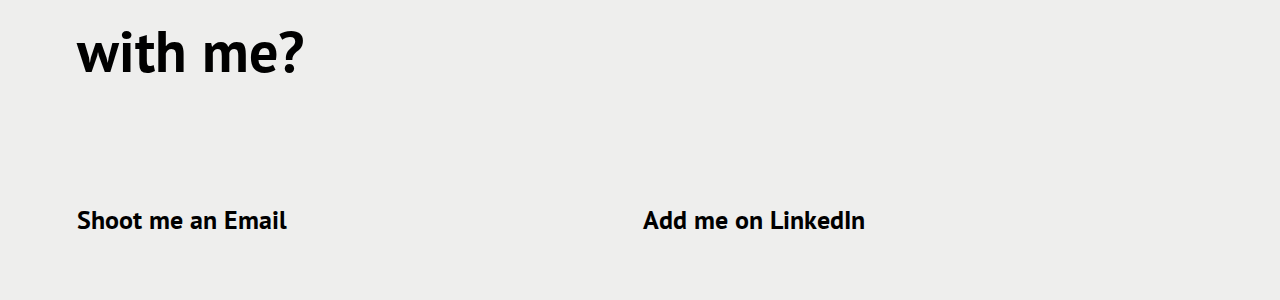
==== commit 52e65a98: "Add files via upload" ====
--- a/index.html
+++ b/index.html
@@ -94,7 +94,7 @@
         <div class="works-links">
           <a href="Game.html" class="links">Game Design</a>
           <a href="bill.html" class="links">Billy App</a>
-          <a href="pixel.html" class="links">Pixel Art & Animation</a>
+          <a href="bioinspo.html" class="links">Bio-Inspiration Design</a>
           <a href="logo.html" class="links">Logo Design</a>
           <a href="jewel.html" class="links">Jewelry & Textiles</a>
           <a href="draw.html" class="links">Technical Drawings</a>
--- a/css/styles.css
+++ b/css/styles.css
@@ -558,11 +558,11 @@
 
 .abt-txt {
   font-size: 5vmax;
-  padding: 10vmax 6vmax 7vmax;
+  padding: 10vmax 6vmax 3vmax;
 }
 
 .abt-txt2 {
-  padding: 0.5vmax 6vmax;
+  padding: 1.5vmax 2vmax 0vmax 6vmax;
   font-size: 1.7vmax;
   font-weight: 500;
   width: 75%;
@@ -571,7 +571,7 @@
 
 .abt-links {
   height: 100vh;
-  padding: 1vmax 6vmax 0;
+  padding: 3vmax 6vmax 0;
 }
 
 .abt-linkel {
@@ -579,12 +579,12 @@
   text-decoration: none;
   color: black;
   display: inline-block;
-  padding-top: 2.5vmax;
+  padding-top: 2vmax;
 }
 
 .display-links-abt, .display-links-Ref {
   height: 0;
-  width: 90%;
+  width: 100%;
   z-index: 14;
   overflow: hidden;
   transition: all 0.2s;
@@ -595,7 +595,7 @@
 }
 
 .changeRef {
-  height: 40vh;
+  height: 100vh;
 }
 
 .abt-linkel:hover, .abt-linkel-2:hover {
@@ -615,14 +615,14 @@
 }
 
 .pic-cont {
-  height: 130vh;
+  height: 125vh;
 }
 
 .my-pic {
   position: relative;
-  left: 38vmax;
-  top: 5vmax;
-  width: 40%;
+  left: 45vmax;
+  top: 9vmax;
+  width: 35%;
   border-radius: 20px;
 }
 
